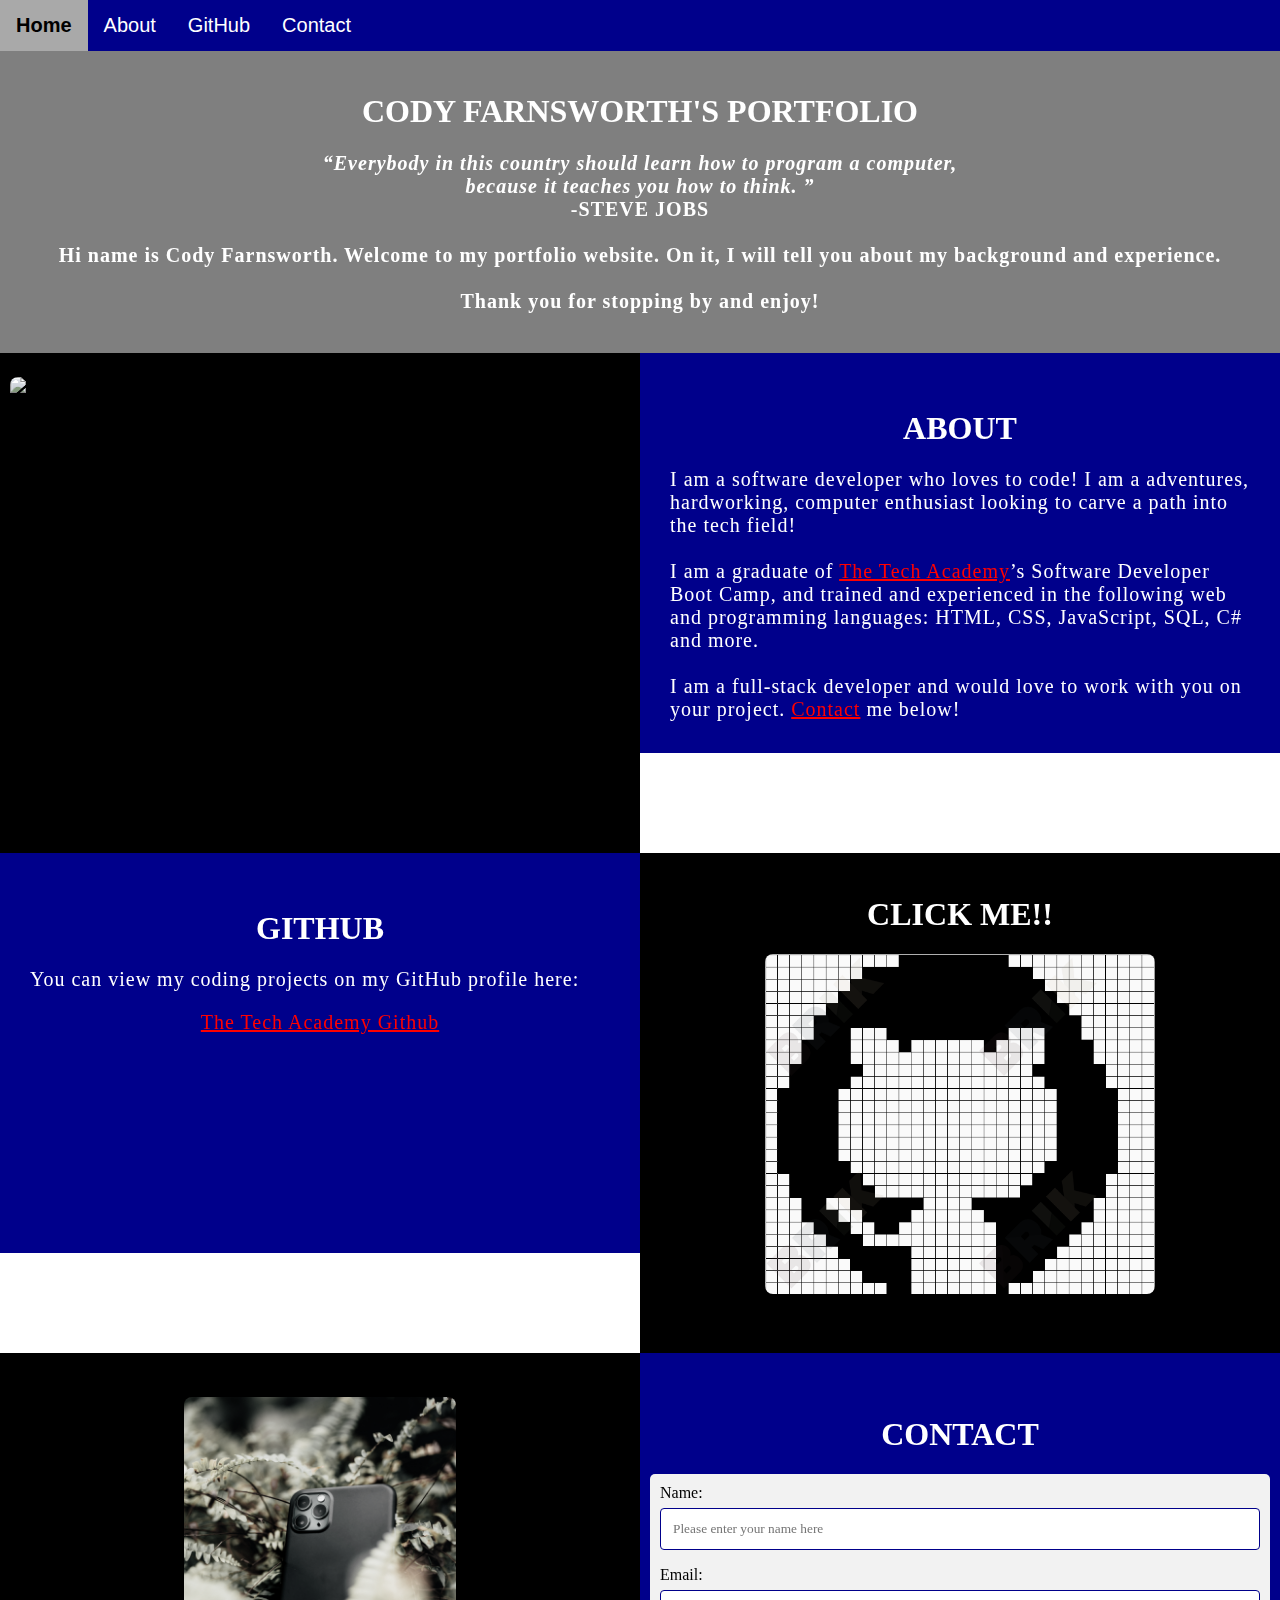
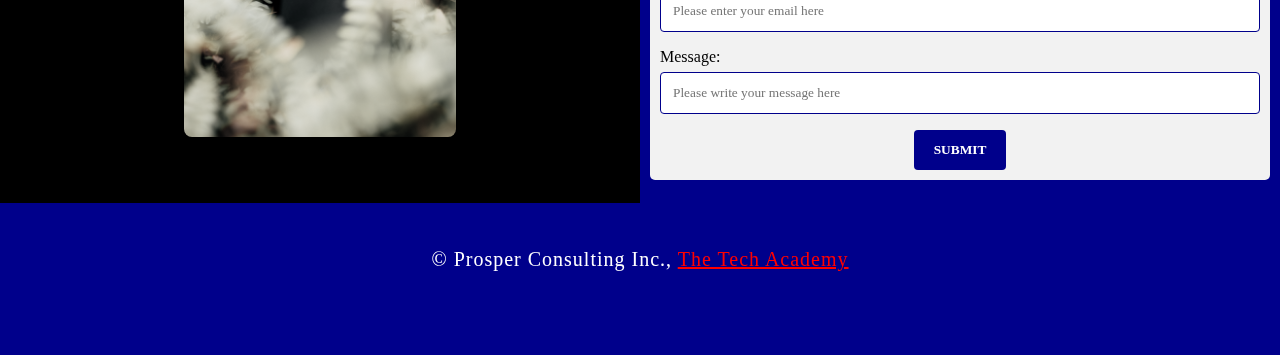
==== Cody-Farnsworth.html @ af13b9d7 "Project name change" ====
<!DOCTYPE html>
<html>
    <!--Head-->
    <head>
        <meta charset="UTF-8">
        <meta name="viewport" content="width=device-width" />
        <title>Cody Farnsworth</title>
        <link rel="stylesheet" type="text/css" href="CSS/Stylesheet.css">
    </head>

    <!--Body-->
    <body class="Background">
        
        <!--Navbar-->
        <div class="Navbar">
            <a class="active" href="#Home">Home</a>
            <a href="#About">About</a>
            <a href="#GitHub">GitHub</a>
            <a href="#Contact">Contact</a>
        </div>

        <!--Breaks inserted to add space between navbar and the first heading-->
        <br>
        <br>

        <!--Background video-->
        <div id="Home">
            <video autoplay muted loop id="Typing_Video">
                <source src="./Pictures/Backgroud.mp4" type="video/mp4">
                <!--Display message if video fails to run-->
                Your browser does not support HTML5 video.
            </video>
        </div>

        <!--Video text-->
        <div class="Video_Text">
            <h1 class="white-text">Cody Farnsworth's Portfolio</h1>
            <strong>
                <p class="center">
                    <q>Everybody in this country should learn how to program a computer,
                        <br>because it teaches you how to think.
                    </q>
                    <br> -STEVE JOBS
                    <br>
                    <br> Hi name is Cody Farnsworth. Welcome to my portfolio website. On it, I will tell you about my background and experience.
                    <br>
                    <br> Thank you for stopping by and enjoy! 
                </p>
            </strong>
        </div>

        <!--About section-->
        <div class="Row" id="About">
            <!--Left column-->
            <div class="Column_2">
                <img src="./Pictures/columone.jpg" alt="Basic Data Code">
            </div>
            <!--Right column-->
            <div class="Column_1">
                <h1>About</h1>
                <p>
                    I am a software developer who loves to code! I am a adventures, hardworking, computer enthusiast looking to carve a path into the tech field!
                    <br>
                    <br>I am a graduate of <a href="https://www.learncodinganywhere.com" target="_blank">The Tech Academy</a>’s Software Developer Boot Camp, and trained and experienced in the following web and programming languages: HTML, CSS, JavaScript, SQL, C# and more. 
                    <br>
                    <br>I am a full-stack developer and would love to work with you on your project. <a href="#Contact">Contact</a> me below!
                </p>
            </div>
        </div>

        <!--GitHub section-->
        <div class="Row" id="GitHub">
            <!--Left column-->
            <div class="Column_1">
                <h1>GitHub</h1>
                <p>
                    You can view my coding projects on my GitHub profile here:
                    <br>
                    <p class="center"><a href="https://github.com/Cody-Farnsworth" target="_blank">The Tech Academy Github</a></p>
                </p>
            </div>
            <!--Right column-->
            <div class="Column_2">
                <h1>CLICK ME!!</h1>
                <a href="https://github.com/Cody-Farnsworth" target="_blank"><img src="./Pictures/github-logo.png" alt="GitHub Logo"></a>
            </div>
        </div>

        <!--Contact section-->
        <div class="Row" id="Contact">
            <!--Contact image, left column-->
            <div class="Column_2 Column_tall">
                <img src="./Pictures/contact.jpg" alt="Contact_Image">
            </div>
            <!--Contact form, right column-->
            <div class="Column_1 Column_tall">
                <h1>Contact</h1>
                <!--This specifies where and how to send the form data; we are leaving it blank-->
                <form action="" method="POST"> <!-- Here we are utilizing a 3rd party service to submit the contact form data, insert your formspree endpoint in the action attribute -->
                    <label>Name:</label>
                        <input type="text" placeholder="Please enter your name here">
                    <label>Email:</label>
                        <input type="text" id="Email" name="Email" placeholder="Please enter your email here">
                    <label>Message:</label>
                        <input type="text" id="Message" name="Message" placeholder="Please write your message here">
                        <input type="submit" value="SUBMIT">
                </form>
            </div>
        </div>

        <!--Footer section-->
        <footer>
            <p>
                <p class="center">&copy Prosper Consulting Inc., <a href="https://www.learncodinganywhere.com/" target="_blank">The Tech Academy</a></p>
                <br>
            </p>
        </footer>
    </body>
</html>
---- CSS/Stylesheet.css ----
/***** GENERAL STYLING *****/
/* Body */
body {
    margin: 0%  /* This ensures our site displays all the way to the edge of the browser screen */
}

p {
    color: white;
}

/* Heading 1 elements */
h1 {
    text-transform: uppercase; /* Capitalizing all h1 headings */
    font-family: "Trebuchet MS", Optima; /* Sets the font family of all h1 headings */
    text-align: center; /* Centering all h1 elements */
    margin-top: 3%; /* Adds a small margin above h1 elements */
    color: white; 
}

/* Heading 1 element hover effect */
h1:hover {
    filter: grayscale(5%); /* Adds a slightly gray filter to the h1 headings when hovered over */
    transform: scale(1.1); /* When the h1 elements are hovered over they increase in size by 1.1 */
    transition: transform 1s; /* This causes the transformation to last 1 second */
}

/* Styling for portfolio title text */
.white-text {
    color: #fff; /* This is used to change the color of the portfolio title text */
}

/* Paragraph elements */
p {
    font-family:fantasy
    text-align: justify; /* Justify text within paragraph elements */
    letter-spacing: 1px; /* This expands the text slightly */
    font-size: 20px;
    padding-left: 20px; /* Adds padding to the left of the paragraph element */
    padding-right: 20px; /* Adds padding to the right of the paragraph element */
}

/* Paragraph element hover effect */
p:hover {
    transition: transform 1s; /* This makes the transform effect last 1 second */
	transform: scale(1.01); /* This makes the paragraphs increase slightly in size when hovered over */
}

/* Center class - this applies to all elements with the class "center" */
.center {
    text-align: center; /* This center aligns the text */
}

/* Center class hover effect - This only affects the quote, github link, and footer */
.center:hover {
    transition: transform 2s; /* This makes the transform effect last 2 seconds */
    transform: scale(1.1); /* This makes the elements with class "center" increase in size by 1.1 when hovered over */
}

/* Anchor elements */
a {
    color: red; /* This ensures all links are blue */
}

/* Quotation elements */
q {
    font-style: italic; /* This makes the quote italicized */
}

/* Image elements */
img {
    filter: grayscale(75%); /* This rids our pictures of 75% of their color */
    border-radius: 8px; /* Gives all images slightly rounded corners */
    max-width: 100%; /* Ensures all images stay within the width of their container */
    height: 340px; /* Sets the height of all images */
    display: block; /* By specifying block display we can ensure our images are able to be centered */
    margin-left: auto; /* In combination with "margin-right: auto" this centers all images */
    margin-right: auto;
}

/* Image element hover effects */
img:hover {
	filter: grayscale(5%);  /* Brings back most of the image's color when hovered over */
    transition: transform 1s; /* Transition lasts 1 second */
	transform: scale(1.1); /* Image is increased slightly when hovered over */
}

/* The @media rule is used in media queries to apply different styles for different media/types of devices */
/* On screens 576px and smaller the images will be 100px tall and centered vertically in the column */
@media screen and (max-width: 576px) {
    img {
        height: 100px;
        margin-top: 150px;
    }
}

/* Styling for footer element */
footer {
    padding: 2%; /* This gives the footer padding that is equal to 2% of the width of the element's area */
    background-color: darkblue;
}
/***** END OF GENERAL STYLING *****/

/***** NAVBAR STYLING *****/
.Navbar {
    overflow: hidden; /* This ensures that any content that overflows beyond the boundary of our nav bar is not displayed */
    background-color: darkblue; /* This colors the navbar black */
    position: fixed; /* This keeps the navbar at the top of the screen as we scroll */
    top: 0; /* This ensures no space is displayed above the navbar */
    width: 100%; /* This makes the navbar span the entire width of the page */
    z-index: 1; /* This ensures other elements don't display over the navbar */
    -webkit-animation: moveNav 5s; /* This applies the moveNav animation below for Safari 4.0 - 8.0 */
    animation: moveNav 3s; /* This applies the moveNav animation for all other browsers */
}

/* moveNav animation effect for moving the nav bar in from the left of the screen */
@keyframes moveNav {
    from {left: -100vw;} /* The navbar is starting off screen to the left */
    to {left: 0vw;} /* This moves the navbar into place on the screen */
}

/* Navbar links */
.Navbar a {
    float: left; /* This specifies that the text floats on the left on the navbar */
    display: block; /* This ensures that other text will be displayed on the same line or row, instead of a new line */
    color: white; /* This is the font color for text on our navbar */
    padding: 14px 16px; /* This adds padding around our text */
    text-decoration: none; /* This gets rid of the underlines under the text on our navbar */
    font-family: Avant Garde, Helvetica; /* This specifies the font family for text on our navbar */
    font-size: 20px; /* This specifies the font size for text on our navbar */
    text-align: center; /* This centers the text within its container */
    position: relative; /* This sets the text relative to its normal positioning, allowing us to use the animation below */
    -webkit-animation: moveNavText 5.75s; /* Animation for Safari 4.0 - 8.0 */
    animation: moveNavText 5.75s; /* Applies the moveNavText animation for 5.75s */ 
}

/* moveNavText animation effect for moving the navbar text from above the view to the navbar */
@keyframes moveNavText {
    from {top: -100vw;} /* This sets the navbar text 100% above the viewport */
    to {top: 0vw;} /* This lowers the navbar text onto the navbar */
}

/* Screens 576px and smaller will display navbar links equally distributed */
@media screen and (max-width: 576px) {
    .Navbar a{
        width: 25%; /* This makes each link take up 1/4 of the navbar */
        font-size: 12px;
    }
}

/* Navbar hover effects */
.Navbar a:hover {
    background-color: #f4f4f4; /* Defines the background color that will display when you hover over the link */
    color: black; /* This defines the font color that will display when navbar a elements are hovered over */
    font-weight: bold; /* This makes the text on the navbar bold when hovered over */
}

/* Navbar home button */
.Navbar a.active { /* This targets the a element on the navbar with the "active" class */
    background-color: darkgray;
}
/***** END OF NAVBAR STYLING *****/

/***** VIDEO STYLING *****/
/* Formatting for background video */
#Typing_Video {
    position: fixed; /* This fixes the video to the page */
    right: 0; /* This ensures there is no space between the edge of the video and the edge of the page */
    bottom: 0; /* This ensures no space between the bottom of the video and the bottom of the page */
    min-width: 100%; /* This ensures the video is displayed across the full width of the page */
    z-index: -1; /* This places the video behind the other elements on the page */
}

/* Screens that are 576px and smaller will not display the background video */
@media screen and (max-width: 576px) {
    #Typing_Video {
        display: none;
    }
}

/* Texts over the video */
.Video_Text {
    background: rgba(0, 0, 0, 0.5); /* This provides a semi-transparent background for the text to sit over */
    color: white; /* Makes the font color white */
    width: 100%; /* Ensures the video-text container fills the width of the video */
    padding: 20px; /* This adds padding around the video-text container so that the background goes slightly beyond the text */
    position: relative; /* This sets the text relative to its normal positioning, allowing us to use the animation below */
    -webkit-animation: moveVideoText 5.75s;
    animation: moveVideoText 5.75s;
}

/* This animation effect causes the overlay video text to move up from the bottom of the page upon page load */
@keyframes moveVideoText {
    from {bottom: -100vw;} /* This sets the position of the video text to above the viewport */
    to {bottom: 0vw;} /* This moves the video text to the normal positioning on the viewport */
}
/***** END OF VIDEO STYLING *****/

/***** TABLE STYLING -  this section covers the styling of the columns and rows within the table *****/
* { /* The asterisk is a universal selector that applies this effect to all elements on the page */
    box-sizing: border-box; /* This creates a box with a border within which we will place most of our text */
} 

.Column_1 {
    float: left;
    width: 50%; /* This ensures the column takes up half of the page width */
    padding: 10px;
    padding-top: 3%; /* This ensures there is space between the top of the column and our headings */
    height: 400px; /* This sets the height of the column to 400px -  this may need to be adjusted depending on the text you enter */
    background-color: darkblue; /* Sets the background color of the columns with class Column_1 */
}

/* Screens 576px and smaller will display a scroll bar if the text overflows the column height */
@media screen and (max-width: 576px) {
    .Column_1 {
        overflow: auto;
    }
}

.Column_2 {
    float: left;
    width: 50%;
    padding: 10px;
    padding-top: 1.9%;
    height: 500px;
    background-color: black;
}

/* This class is applied to the columns in the final row, overriding the height and padding to provide more room for the contact form  while keeping the rest of the formatting from Column_1 or Column_2 */
.Column_tall {
    padding-top: 3.5%;
    height: 450px;
}

/* This inserts something after the content of selected elements (in this case the elements with class "Row") */
.Row:after {
	content: ""; /* By leaving this blank, we are allowing the footer (covered lower down) to be displayed - removing it makes the footer overwrite a column */
	display: table; /* The display property specifies the type of display behavior; the table value tells the browser to treat the element as a table */
	clear: both; /* This clears any other elements from floating on the left or the right of an element */
}
/***** END OF TABLE STYLING *****/

/***** CONTACT FORM STYLING *****/
/* input[type=text] targets all text input sections of the contact form */
input[type=text] {
    width: 100%; /* Each input box covers the full width of the container */
    padding: 12px; /* Adds padding within the text box */
    border: 1px solid darkblue; /* Setting a solid border and its color */
    border-radius: 4px; /* Slightly rounds the corners of the text box border */
    box-sizing: border-box; /* This creates a box with a border around the contact form input boxes */
    margin-top: 6px; /* Adds a margin to the top of the text box */
    margin-bottom: 16px; /* Adds a margin to the bottom of the text box */
    resize: vertical; /* This allows the user to resize the text boxes vertically */
    font-family: Perpetua, Rockwell Extra Bold;
}

/* Hover effects for input boxes */
input[type=text]:hover {
    box-shadow: 0 0 5px #00004d inset; /* This creates a blue shadow in the text box when hovered over by the user */
}

/* Submit button */
input[type=submit] {
    background-color: darkblue; /* Sets the background color of the submit button to black */
    color: white; /* Sets the font color of the Submit button to white */
    font-weight: bold; /* Makes the font of the submit button bold */
    padding: 12px 20px; /* Adds padding to the submit button */
    border: none; /* Removes the border from the submit button */
    border-radius: 4px; /* Gives the submit button the same rounded corners as the text boxes */
    cursor: pointer; /* Changes the cursor to pointer when over the submit button */
    display: block; /* Allows the submit button to be centered */
    margin-left: auto; /* In combination with "margin-right: auto" this will center the submit button */
    margin-right: auto;
    font-family: Perpetua, Rockwell Extra Bold;
}

/* Hover effect for submit button */
input[type=submit]:hover {
    background-color: white; /* Turns the background of the submit button white when the user hovers over it */
    color: black; /* Turns the font black when hovered over */
    transform: scale(1.5); /* Makes the button increase 1.5 times in size */
    transition: transform 1.5s; /* Makes the transform effect last 1.5 seconds */
}

/* Form element */
form {
    border-radius: 5px; /* Rounds the corners of the contact form */
    background-color: #f2f2f2; 
    padding: 10px; /* Adds padding to the contact form */
    font-family: "Trebuchet MS", Optima;
}
/***** END OF CONTACT FORM STYLING *****/
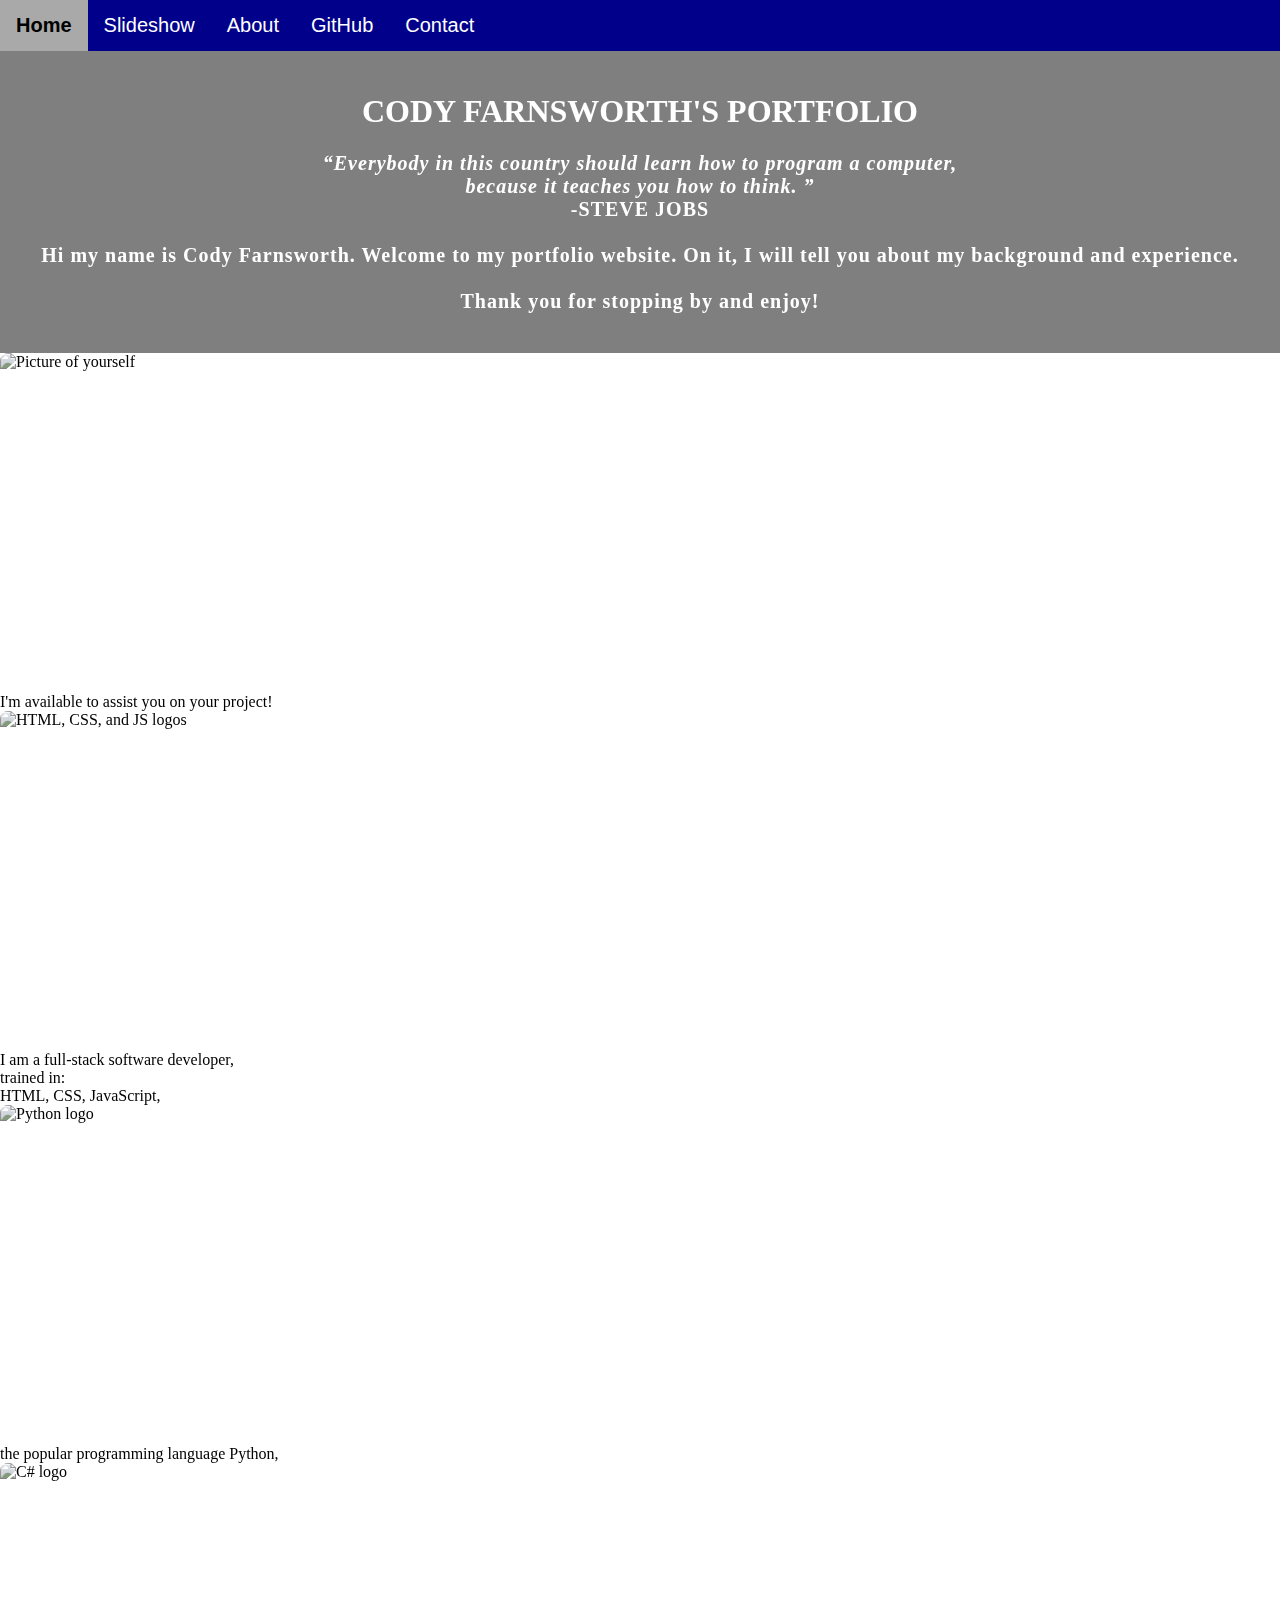
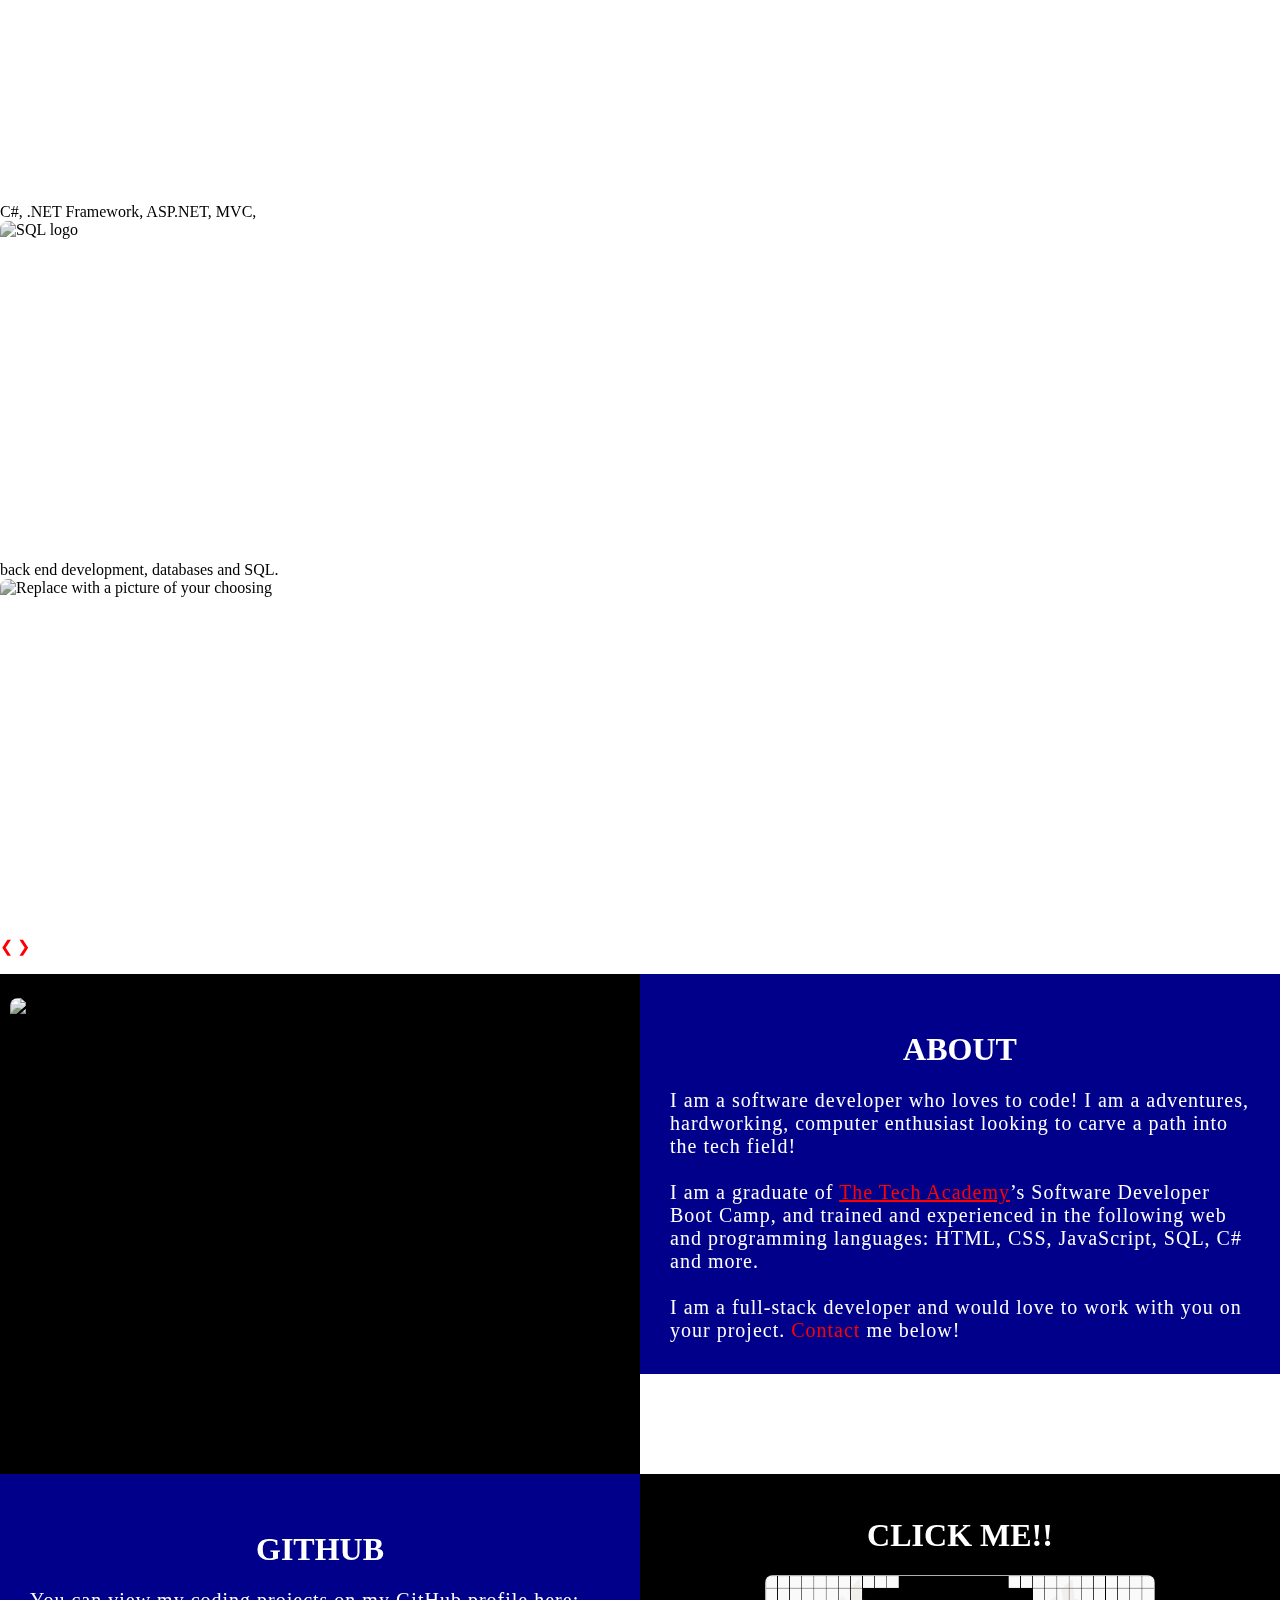
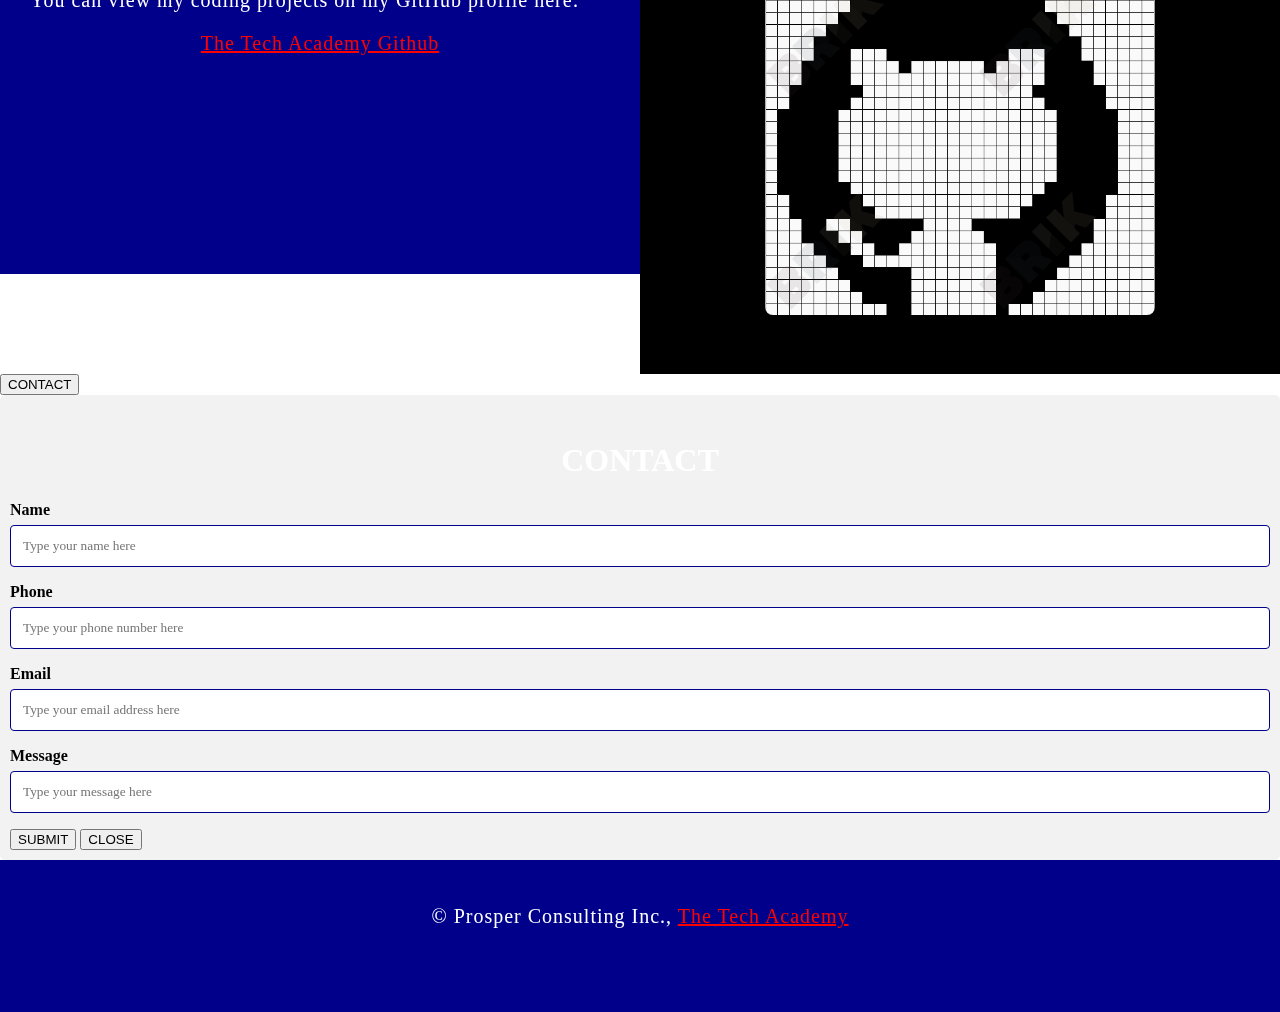
==== commit 4143acf7: "update" ====
--- a/Cody-Farnsworth.html
+++ b/Cody-Farnsworth.html
@@ -5,7 +5,7 @@
         <meta charset="UTF-8">
         <meta name="viewport" content="width=device-width" />
         <title>Cody Farnsworth</title>
-        <link rel="stylesheet" type="text/css" href="CSS/Stylesheet.css">
+        <link rel="stylesheet" type="text/css" href="./CSS/Stylesheet.css">
     </head>
 
     <!--Body-->
@@ -14,9 +14,10 @@
         <!--Navbar-->
         <div class="Navbar">
             <a class="active" href="#Home">Home</a>
+            <a href="#Slideshow">Slideshow</a>
             <a href="#About">About</a>
             <a href="#GitHub">GitHub</a>
-            <a href="#Contact">Contact</a>
+            <a onclick="openForm()" ondblclick="closeForm()" class="contact">Contact</a>
         </div>
 
         <!--Breaks inserted to add space between navbar and the first heading-->
@@ -26,7 +27,7 @@
         <!--Background video-->
         <div id="Home">
             <video autoplay muted loop id="Typing_Video">
-                <source src="./Pictures/Backgroud.mp4" type="video/mp4">
+                <source src="Pictures/Backgroud.mp4" type="video/mp4">
                 <!--Display message if video fails to run-->
                 Your browser does not support HTML5 video.
             </video>
@@ -42,18 +43,70 @@
                     </q>
                     <br> -STEVE JOBS
                     <br>
-                    <br> Hi name is Cody Farnsworth. Welcome to my portfolio website. On it, I will tell you about my background and experience.
+                    <br> Hi my name is Cody Farnsworth. Welcome to my portfolio website. On it, I will tell you about my background and experience.
                     <br>
                     <br> Thank you for stopping by and enjoy! 
                 </p>
             </strong>
         </div>
 
+        <!-- Slideshow section added --> 
+        <div id="Slideshow">
+            <div id="Slideshow_Background"> 
+                <div id="Slideshow_Container">
+                    <!-- Slide 1 of 6 -->
+                    <div class="mySlides fade">
+                        <img class="Slideshow_Images" src="Pictures/Cody Sr Pics 22 BW.jpg" alt="Picture of yourself">
+                        <div class="text">I'm available to assist you on your project!</div>
+                    </div>
+                    <!-- Slide 2 of 6 -->
+                    <div class="mySlides fade">
+                        <img class="Slideshow_Images" src="Pictures/HTML_CSS_and_JavaScript.jpg.jpeg" alt="HTML, CSS, and JS logos"> 
+                        <div class="text">I am a full-stack software developer,<br> trained in:<br>HTML, CSS, JavaScript,</div>
+                    </div>
+                    <!-- Slide 3 of 6 -->
+                    <div class="mySlides fade">
+                        <img class="Slideshow_Images" src="Pictures/Python.png" alt="Python logo">
+                        <div class="text">the popular programming language Python,</div>
+                    </div>
+                    <!-- Slide 4 of 6 -->
+                    <div class="mySlides fade">
+                        <img class="Slideshow_Images" src="Pictures/coding_icon.png" alt="C# logo">
+                        <div class="text">C#, .NET Framework, ASP.NET, MVC, </div>
+                    </div>
+                    <!-- Slide 5 of 6 -->
+                    <div class="mySlides fade">
+                        <img class="Slideshow_Images" src="Pictures/SQL_and_Database.jpg" alt="SQL logo"> 
+                        <div class="text">back end development, databases and SQL.</div>
+                    </div>
+                    <!-- Slide 6 of 6 -->
+                    <div class="mySlides fade">
+                        <img class="Slideshow_Images" src="Pictures/columone.jpg" alt="Replace with a picture of your choosing"> 
+                        <div class="text"><a class="white-text contact" onclick="openForm()">Contact me now!</a></div> 
+                    </div>
+                    <!-- Previous and next buttons -->
+                    <a class="Previous" onclick="plusSlides(-1)">&#10094;</a>
+                    <a class="Next" onclick="plusSlides(1)">&#10095;</a>
+                </div>
+                <br> <!-- Adds a space between the slideshow images and the dots -->
+
+                <!-- Slideshow dots (these are another way for users to navigate through the slideshow) -->
+                <div style="text-align: center">
+                    <span class="dot" onclick="currentSlide(1)"></span>
+                    <span class="dot" onclick="currentSlide(2)"></span>
+                    <span class="dot" onclick="currentSlide(3)"></span> 
+                    <span class="dot" onclick="currentSlide(4)"></span> 
+                    <span class="dot" onclick="currentSlide(5)"></span> 
+                    <span class="dot" onclick="currentSlide(6)"></span> 
+                </div>
+            </div>
+        </div>
+
         <!--About section-->
         <div class="Row" id="About">
             <!--Left column-->
             <div class="Column_2">
-                <img src="./Pictures/columone.jpg" alt="Basic Data Code">
+                <img src="Pictures/columone.jpg" alt="Basic Data Code">
             </div>
             <!--Right column-->
             <div class="Column_1">
@@ -63,7 +116,7 @@
                     <br>
                     <br>I am a graduate of <a href="https://www.learncodinganywhere.com" target="_blank">The Tech Academy</a>’s Software Developer Boot Camp, and trained and experienced in the following web and programming languages: HTML, CSS, JavaScript, SQL, C# and more. 
                     <br>
-                    <br>I am a full-stack developer and would love to work with you on your project. <a href="#Contact">Contact</a> me below!
+                    <br>I am a full-stack developer and would love to work with you on your project. <a onclick="openForm()" class="contact">Contact</a> me below!
                 </p>
             </div>
         </div>
@@ -82,31 +135,30 @@
             <!--Right column-->
             <div class="Column_2">
                 <h1>CLICK ME!!</h1>
-                <a href="https://github.com/Cody-Farnsworth" target="_blank"><img src="./Pictures/github-logo.png" alt="GitHub Logo"></a>
+                <a href="https://github.com/Cody-Farnsworth" target="_blank"><img src="Pictures/github-logo.png" alt="GitHub Logo" class="scale-down"></a>
             </div>
         </div>
 
         <!--Contact section-->
-        <div class="Row" id="Contact">
-            <!--Contact image, left column-->
-            <div class="Column_2 Column_tall">
-                <img src="./Pictures/contact.jpg" alt="Contact_Image">
+        <div id="Contact">
+            <button onclick="openForm()" class="Pop_Up_Button">CONTACT</button>
+            <div class="form-popup" id="myForm">
+                 <form action="https://formspree.io/info@learncodinganywhere.com" method="POST" class="form-container"> <!-- Here we are using a free online service from https://formspree.io/ to send our contact form to an email address of our choosing - note: it will not run unless live on the internet, you have to push it to your online website first -->
+                     <h1>Contact</h1>
+                     <label for="name"><b>Name</b></label>
+                       <input type="text" placeholder="Type your name here" name="name" required>
+                     <label for="phone"><b>Phone</b></label>
+                       <input type="text" placeholder="Type your phone number here" name="phone">
+                     <label for="email"><b>Email</b></label>		
+                       <input type="text" placeholder="Type your email address here" name="email" required>
+                     <label for="message"><b>Message</b></label>
+                       <input type="text" placeholder="Type your message here" name="message">
+          
+                     <button type="submit" class="btn">SUBMIT</button>
+                     <button type="button" class="btn cancel" onclick="closeForm()">CLOSE</button>
+                 </form>
             </div>
-            <!--Contact form, right column-->
-            <div class="Column_1 Column_tall">
-                <h1>Contact</h1>
-                <!--This specifies where and how to send the form data; we are leaving it blank-->
-                <form action="" method="POST"> <!-- Here we are utilizing a 3rd party service to submit the contact form data, insert your formspree endpoint in the action attribute -->
-                    <label>Name:</label>
-                        <input type="text" placeholder="Please enter your name here">
-                    <label>Email:</label>
-                        <input type="text" id="Email" name="Email" placeholder="Please enter your email here">
-                    <label>Message:</label>
-                        <input type="text" id="Message" name="Message" placeholder="Please write your message here">
-                        <input type="submit" value="SUBMIT">
-                </form>
-            </div>
-        </div>
+         </div>
 
         <!--Footer section-->
         <footer>
@@ -115,5 +167,6 @@
                 <br>
             </p>
         </footer>
+        <script src="JS/JS.js"></script>
     </body>
 </html>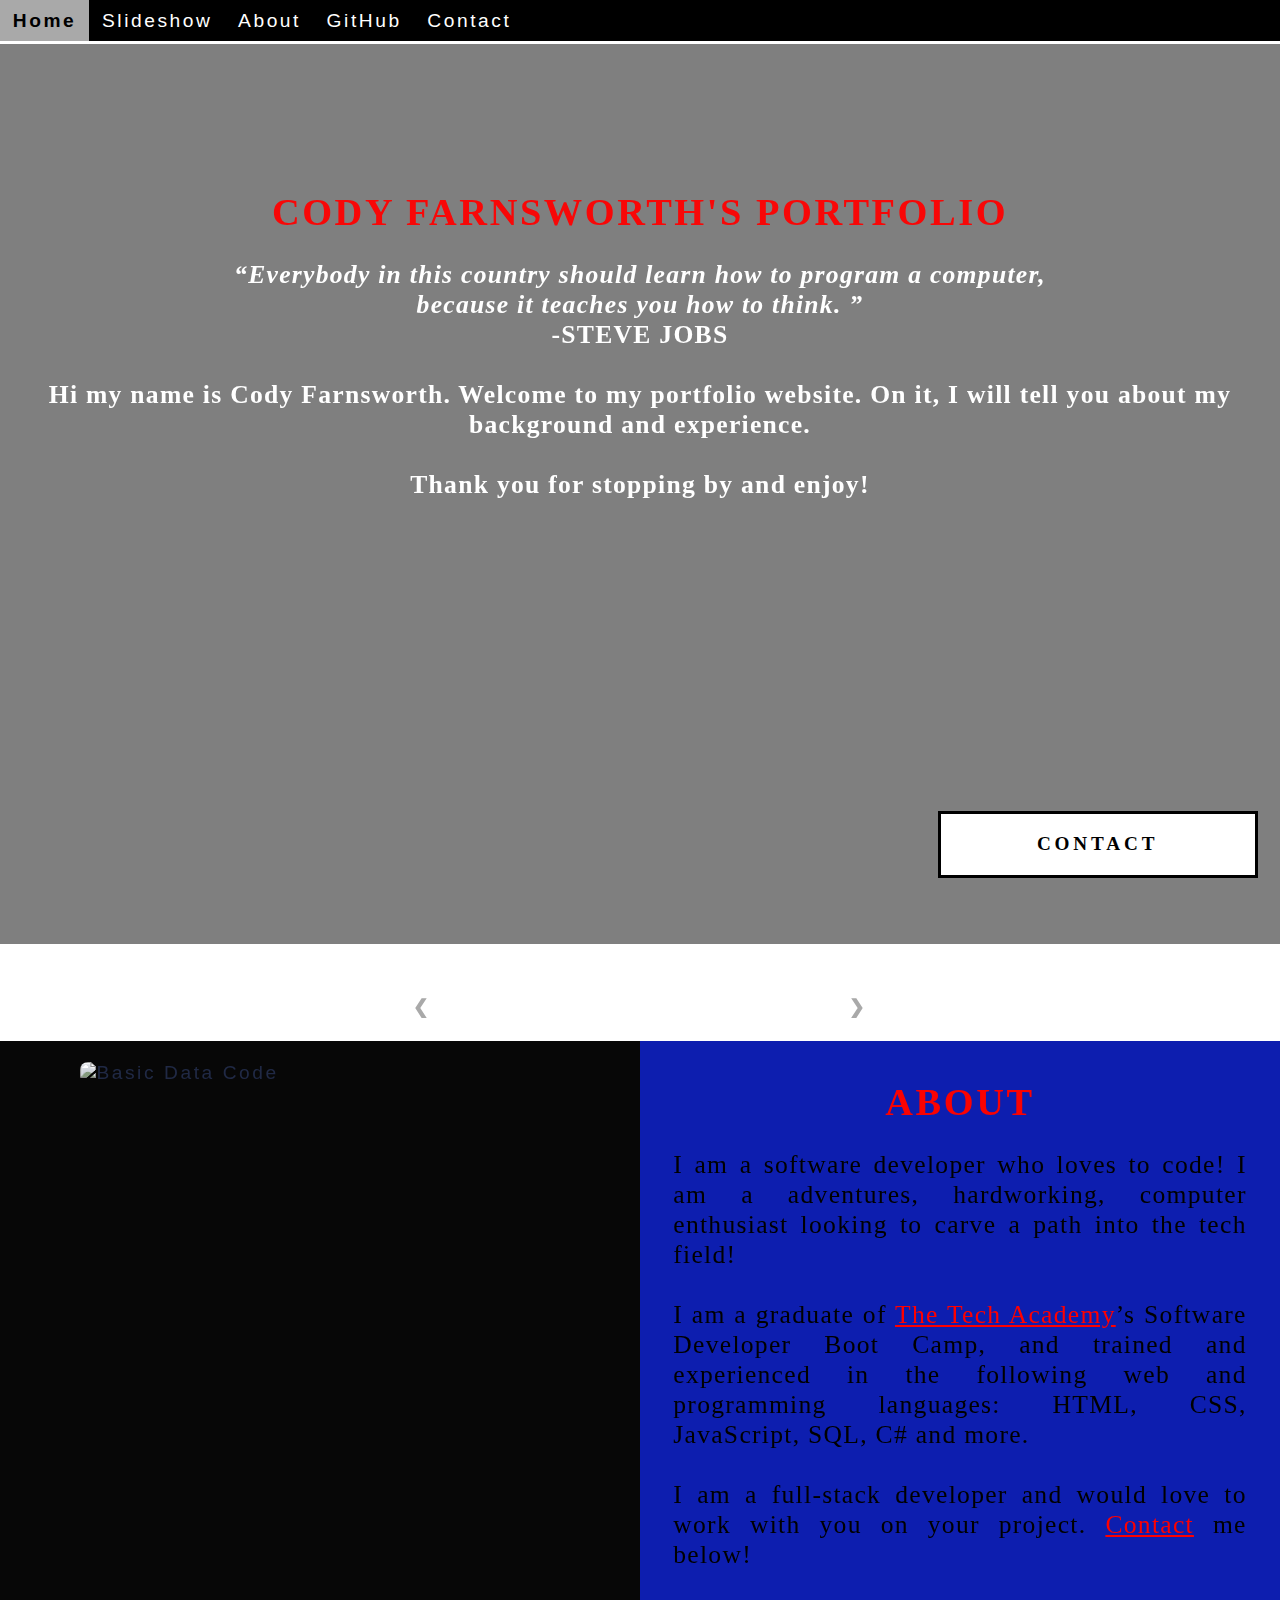
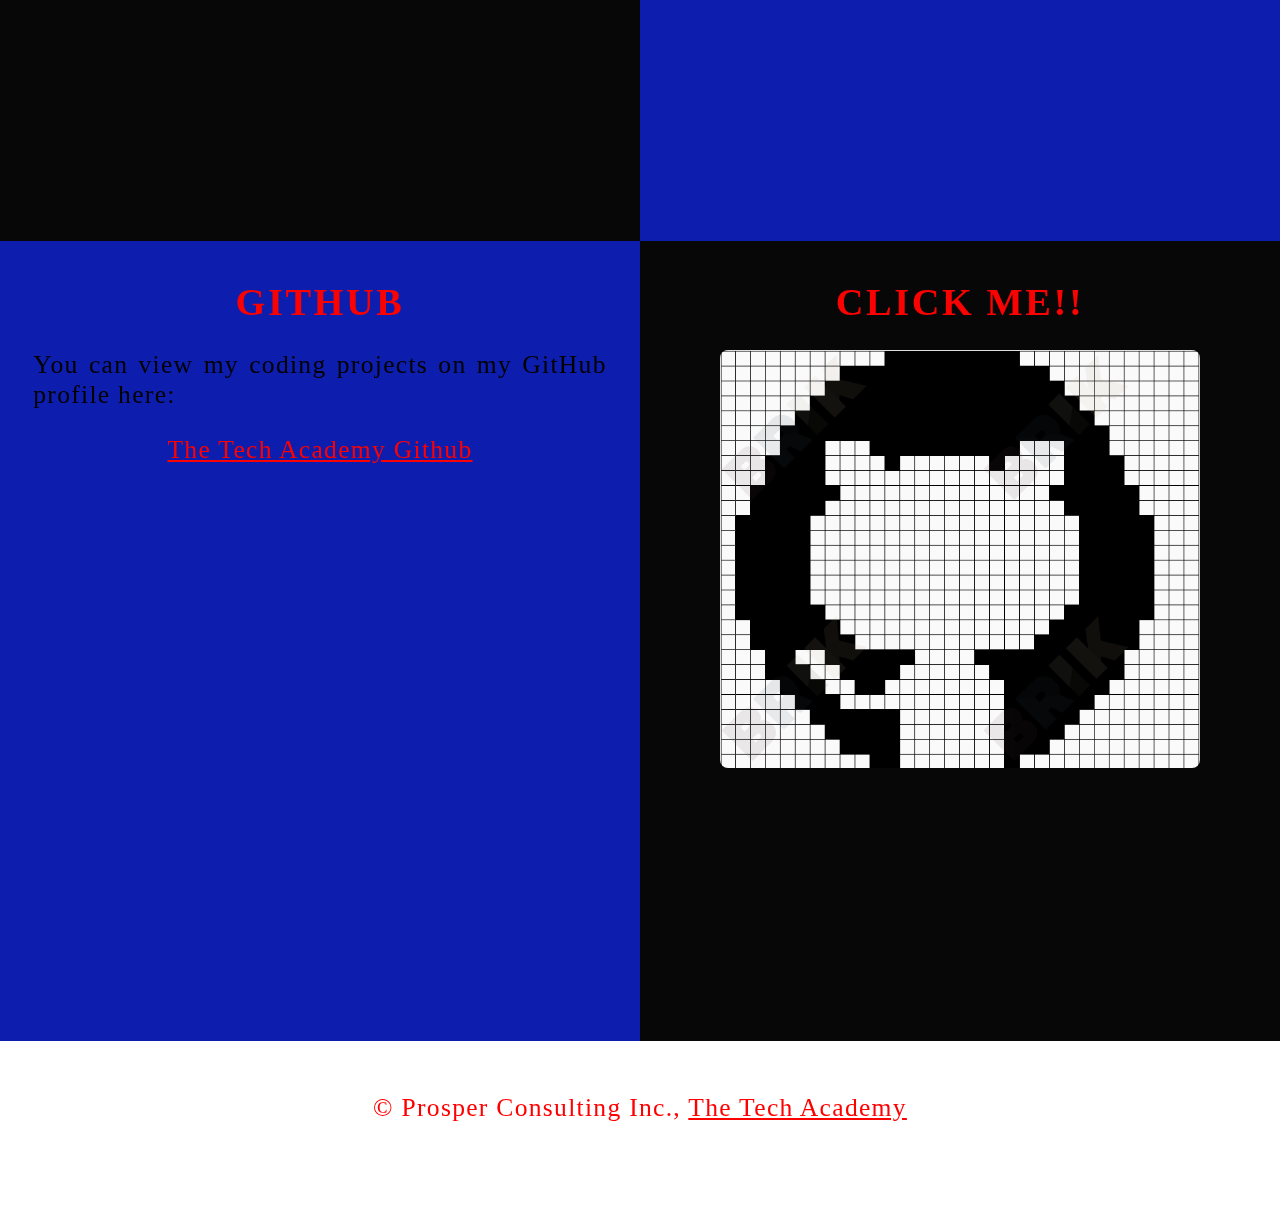
==== commit 557e7bd2: "updates" ====
--- a/Cody-Farnsworth.html
+++ b/Cody-Farnsworth.html
@@ -143,14 +143,14 @@
         <div id="Contact">
             <button onclick="openForm()" class="Pop_Up_Button">CONTACT</button>
             <div class="form-popup" id="myForm">
-                 <form action="https://formspree.io/info@learncodinganywhere.com" method="POST" class="form-container"> <!-- Here we are using a free online service from https://formspree.io/ to send our contact form to an email address of our choosing - note: it will not run unless live on the internet, you have to push it to your online website first -->
+                 <form action="https://formspree.io/f/xknkvlkg" method="POST" class="form-container"> <!-- Here we are using a free online service from https://formspree.io/ to send our contact form to an email address of our choosing - note: it will not run unless live on the internet, you have to push it to your online website first -->
                      <h1>Contact</h1>
                      <label for="name"><b>Name</b></label>
                        <input type="text" placeholder="Type your name here" name="name" required>
                      <label for="phone"><b>Phone</b></label>
                        <input type="text" placeholder="Type your phone number here" name="phone">
                      <label for="email"><b>Email</b></label>		
-                       <input type="text" placeholder="Type your email address here" name="email" required>
+                       <input type="email" placeholder="Type your email address here" name="email" required>
                      <label for="message"><b>Message</b></label>
                        <input type="text" placeholder="Type your message here" name="message">
           
--- a/CSS/Stylesheet.css
+++ b/CSS/Stylesheet.css
@@ -1,20 +1,34 @@
 /***** GENERAL STYLING *****/
+
+/*Affects entire document */
+html {
+    scroll-behavior: smooth; /*This ensures that the page scrolling is smooth when the buttons on the nav bar is clicked */
+}
+
 /* Body */
 body {
-    margin: 0%  /* This ensures our site displays all the way to the edge of the browser screen */
-}
-
-p {
-    color: white;
+    margin: 0%; /* This ensures our site displays all the way to the edge of the browser screen */
+    opacity: 1; /* This and transition affect the page loading fade in effect */
+    transition: 3s opacity; /* This causes a 3 second fade in */
+    letter-spacing: .2vw; /* vw is a relative measurement, 1vw is equal to 1% of the viewport width */
+    font-family: Avant Garde, Helvetica;
+    font-size: 1.5vw; 
+    overflow-x: hidden; /* This prevents the horizontal scroll bar from appearing when the quote is hovered over */
+    user-select: none; /* This prevents the text on the webpage from being highlighted by the user */
+}
+
+/* This section contributes to the fade effect for the page that occurs when the page is loaded */
+body.fade-out {
+    opacity: .1; /* This sets the level of opacity at the start of page load */
 }
 
 /* Heading 1 elements */
 h1 {
-    text-transform: uppercase; /* Capitalizing all h1 headings */
+    text-transform: uppercase; /*capitalizing all h1 headings */
     font-family: "Trebuchet MS", Optima; /* Sets the font family of all h1 headings */
     text-align: center; /* Centering all h1 elements */
     margin-top: 3%; /* Adds a small margin above h1 elements */
-    color: white; 
+    color: #fa0202; 
 }
 
 /* Heading 1 element hover effect */
@@ -24,19 +38,20 @@
     transition: transform 1s; /* This causes the transformation to last 1 second */
 }
 
-/* Styling for portfolio title text */
+/* Styling for Portfolio Title Text */
 .white-text {
-    color: #fff; /* This is used to change the color of the portfolio title text */
+    color: rgb(248, 7, 7);/* This is used to change the color of the Portfolio Title text */
+    padding-top: 10vh; /* Adds padding (equal to 10% of the viewport height) to the top of the Portfolio Title text */
 }
 
 /* Paragraph elements */
 p {
-    font-family:fantasy
-    text-align: justify; /* Justify text within paragraph elements */
-    letter-spacing: 1px; /* This expands the text slightly */
-    font-size: 20px;
-    padding-left: 20px; /* Adds padding to the left of the paragraph element */
-    padding-right: 20px; /* Adds padding to the right of the paragraph element */
+    font-family: Perpetua, Rockwell Extra Bold;
+    text-align: justify; /* This justifies the text within paragraph elements */
+    letter-spacing: .1vw; /* This expands the text slightly */
+    font-size: 2.5vw; /* Relative font sizing equal to 2.5% of the viewport width */
+    padding-left: 1vw; /* Relative padding equal to 1% of the viewport width */
+    padding-right: 1vw; /* Relative padding equal to 1% of the viewport width */
 }
 
 /* Paragraph element hover effect */
@@ -45,12 +60,12 @@
 	transform: scale(1.01); /* This makes the paragraphs increase slightly in size when hovered over */
 }
 
-/* Center class - this applies to all elements with the class "center" */
+/* Center class - this applies to all centered text */
 .center {
     text-align: center; /* This center aligns the text */
 }
 
-/* Center class hover effect - This only affects the quote, github link, and footer */
+/* Center align elements hover effect - This only affects the quote, github link, and footer */
 .center:hover {
     transition: transform 2s; /* This makes the transform effect last 2 seconds */
     transform: scale(1.1); /* This makes the elements with class "center" increase in size by 1.1 when hovered over */
@@ -58,114 +73,99 @@
 
 /* Anchor elements */
 a {
-    color: red; /* This ensures all links are blue */
+    color: rgb(255, 0, 0); /* This ensures all links are blue */
+    cursor: pointer; /* This ensures all links change the mouse to a pointer when hovered over or clicked */
+    text-decoration: underline; /* This ensures all links are underlined */
 }
 
 /* Quotation elements */
 q {
-    font-style: italic; /* This makes the quote italicized */
+    font-style: italic; /* Makes the quote italicized */
 }
 
 /* Image elements */
 img {
     filter: grayscale(75%); /* This rids our pictures of 75% of their color */
     border-radius: 8px; /* Gives all images slightly rounded corners */
-    max-width: 100%; /* Ensures all images stay within the width of their container */
-    height: 340px; /* Sets the height of all images */
+    max-width: 80%; /* Ensures all images stay within the width of their container */
+    max-height: 80%; /* Ensures all images stay within the height of their container */
     display: block; /* By specifying block display we can ensure our images are able to be centered */
-    margin-left: auto; /* In combination with "margin-right: auto" this centers all images */
-    margin-right: auto;
+    margin: auto auto auto auto; /* This centers all images */
 }
 
 /* Image element hover effects */
 img:hover {
 	filter: grayscale(5%);  /* Brings back most of the image's color when hovered over */
-    transition: transform 1s; /* Transition lasts 1 second */
-	transform: scale(1.1); /* Image is increased slightly when hovered over */
-}
-
-/* The @media rule is used in media queries to apply different styles for different media/types of devices */
-/* On screens 576px and smaller the images will be 100px tall and centered vertically in the column */
-@media screen and (max-width: 576px) {
-    img {
-        height: 100px;
-        margin-top: 150px;
-    }
-}
-
-/* Styling for footer element */
+}
+
+/*Styling for footer element */
 footer {
     padding: 2%; /* This gives the footer padding that is equal to 2% of the width of the element's area */
-    background-color: darkblue;
-}
-/***** END OF GENERAL STYLING *****/
-
-/***** NAVBAR STYLING *****/
+    text-decoration-color: red;
+    color: red;
+}
+/***** End of General Styling *****/
+
+/***** Navbar Styling *****/
 .Navbar {
     overflow: hidden; /* This ensures that any content that overflows beyond the boundary of our nav bar is not displayed */
-    background-color: darkblue; /* This colors the navbar black */
+    background-color: black; /* This colors the navbar black */
     position: fixed; /* This keeps the navbar at the top of the screen as we scroll */
     top: 0; /* This ensures no space is displayed above the navbar */
     width: 100%; /* This makes the navbar span the entire width of the page */
     z-index: 1; /* This ensures other elements don't display over the navbar */
-    -webkit-animation: moveNav 5s; /* This applies the moveNav animation below for Safari 4.0 - 8.0 */
-    animation: moveNav 3s; /* This applies the moveNav animation for all other browsers */
-}
-
-/* moveNav animation effect for moving the nav bar in from the left of the screen */
+    -webkit-animation: moveNav 5s; /* Safari 4.0 - 8.0 */
+    animation: moveNav 5s; /* This makes the moveNav animation last 5 seconds */
+}
+
+/* The animation effect for moving the nav bar in from above the left of the screen on page load */
 @keyframes moveNav {
     from {left: -100vw;} /* The navbar is starting off screen to the left */
-    to {left: 0vw;} /* This moves the navbar into place on the screen */
-}
-
-/* Navbar links */
+    to { left: 0vw;} /* This moves the navbar into place on the screen */
+}
+
+/*Navbar Links */
 .Navbar a {
     float: left; /* This specifies that the text floats on the left on the navbar */
     display: block; /* This ensures that other text will be displayed on the same line or row, instead of a new line */
     color: white; /* This is the font color for text on our navbar */
-    padding: 14px 16px; /* This adds padding around our text */
+    padding: .75vw 1vw; /* This adds padding around our text */
     text-decoration: none; /* This gets rid of the underlines under the text on our navbar */
     font-family: Avant Garde, Helvetica; /* This specifies the font family for text on our navbar */
-    font-size: 20px; /* This specifies the font size for text on our navbar */
+    font-size: 1.5vw; /* This specifies the font size for text on our navbar */
     text-align: center; /* This centers the text within its container */
     position: relative; /* This sets the text relative to its normal positioning, allowing us to use the animation below */
     -webkit-animation: moveNavText 5.75s; /* Animation for Safari 4.0 - 8.0 */
     animation: moveNavText 5.75s; /* Applies the moveNavText animation for 5.75s */ 
 }
 
-/* moveNavText animation effect for moving the navbar text from above the view to the navbar */
+/* The animation effect for moving the nav bar links in from above the top of the screen on page load */
 @keyframes moveNavText {
     from {top: -100vw;} /* This sets the navbar text 100% above the viewport */
     to {top: 0vw;} /* This lowers the navbar text onto the navbar */
 }
 
-/* Screens 576px and smaller will display navbar links equally distributed */
-@media screen and (max-width: 576px) {
-    .Navbar a{
-        width: 25%; /* This makes each link take up 1/4 of the navbar */
-        font-size: 12px;
-    }
-}
-
-/* Navbar hover effects */
+/*Navbar hover effects */
 .Navbar a:hover {
     background-color: #f4f4f4; /* Defines the background color that will display when you hover over the link */
     color: black; /* This defines the font color that will display when navbar a elements are hovered over */
     font-weight: bold; /* This makes the text on the navbar bold when hovered over */
+    cursor: pointer;
+    transition: 0.5s ease-in; /* Creates a smooth transition for the hover trigger */
 }
 
 /* Navbar home button */
 .Navbar a.active { /* This targets the a element on the navbar with the "active" class */
     background-color: darkgray;
 }
-/***** END OF NAVBAR STYLING *****/
-
-/***** VIDEO STYLING *****/
+/***** End of Navbar Styling *****/
+
+/***** Video Styling *****/
 /* Formatting for background video */
 #Typing_Video {
     position: fixed; /* This fixes the video to the page */
     right: 0; /* This ensures there is no space between the edge of the video and the edge of the page */
-    bottom: 0; /* This ensures no space between the bottom of the video and the bottom of the page */
+    bottom: 0; /* This ensures no space between the edge of the video and the bottom of the page */
     min-width: 100%; /* This ensures the video is displayed across the full width of the page */
     z-index: -1; /* This places the video behind the other elements on the page */
 }
@@ -179,56 +179,155 @@
 
 /* Texts over the video */
 .Video_Text {
-    background: rgba(0, 0, 0, 0.5); /* This provides a semi-transparent background for the text to sit over */
+    background: rgba(0, 0, 0, 0.5); /* This provides a semi-transparents background for the text to sit over */
     color: white; /* Makes the font color white */
     width: 100%; /* Ensures the video-text container fills the width of the video */
-    padding: 20px; /* This adds padding around the video-text container so that the background goes slightly beyond the text */
+    height: 100vh; /* This ensures the video-text container fills the height of the viewport so that the slideshow is not partially displayed */
+    padding-top: 2vh; /* This adds padding around the video-text container so that the background goes slightly beyond the text */
     position: relative; /* This sets the text relative to its normal positioning, allowing us to use the animation below */
-    -webkit-animation: moveVideoText 5.75s;
-    animation: moveVideoText 5.75s;
+    -webkit-animation: moveVideoText 5.75s; /* Animation for Safari 4.0 - 8.0 */
+    animation: moveVideoText 5.75s; /* moveVideoText animation set to 5.75s to match the movenavText animation */
 }
 
 /* This animation effect causes the overlay video text to move up from the bottom of the page upon page load */
 @keyframes moveVideoText {
-    from {bottom: -100vw;} /* This sets the position of the video text to above the viewport */
-    to {bottom: 0vw;} /* This moves the video text to the normal positioning on the viewport */
-}
-/***** END OF VIDEO STYLING *****/
-
-/***** TABLE STYLING -  this section covers the styling of the columns and rows within the table *****/
-* { /* The asterisk is a universal selector that applies this effect to all elements on the page */
+    from {top: -100vw;} /* This sets the position of the video text to above the viewport */
+    to {top: 0vw;} /* This moves the video text to the normal positioning on the viewport */
+}
+/***** End of Video Styling *****/
+
+/***** Slideshow Styling *****/
+#Slideshow_Background {
+    background: rgba(255, 255, 255, 0.35); /* This creates a slightly transparent white background that's palced over the video in the background */    
+}
+
+.mySlides{
+    display: none; /* This prevents the images from being displayed, we will use JS to display these */
+}
+
+/* Slideshow section / container */
+#Slideshow_Container {
+    width: 39.5vw; /* Relative sizing of the container for the slidewshow set to 39.5% of the viewport width */
+    height: auto; /* The height of the container is automatically adjusted based on the content it is displaying */
+    padding-top: 4%; /* Adds a small padding to the top of the slideshow container */
+    position: relative; /* This sets the container relative to its normal positioning */
+    margin:auto; /* This will horizontally center the container on the page */
+}
+
+/* Remove the underline from the previous and next buttons on the slideshow */
+#Slideshow_Container a {
+    text-decoration: none;
+}
+
+/* Images contained within the slideshow */
+.Slideshow_Images {
+    vertical-align: middle; /* This centers the images vertically within the slideshow container */
+    height: auto; /* The height of the images is automatically adjusted based on the content, ie if your images are different sizes, they will display as different sizes */
+    box-shadow: 0px 5px 10px 12px rgba(0, 0, 0, .75); /* Adds a shadow around the slideshow images */
+    width: 100%; /* The width of the images is automatically adjusted based on the content */
+}
+
+/* Next and previous buttons */
+.Previous, .Next {
+    cursor: pointer; /* Changes the mouse to a pointer when the buttons are selected */
+    position: absolute; /* This makes the next and previous buttons positioned relative to the slideshow container */
+    top: 50%; /* This moves the buttons up in the slideshow container */
+    width: auto; /* The width of the buttons is automatically adjusted based on the content */
+    padding: 2vw; /* Adds padding equal to 2% of the viewport width */
+    color: darkgray; 
+    font-weight: bold;
+    font-size: 1.5vw;
+    border-radius: 0 3px 3px 0; /* Adds a slightly rounded border on the top and bottom right corners */
+    user-select: none; /* This property makes it so that the user cannot highlight the text */
+    transition: 0.6s ease; /* This specifies the details of the hover transition for these elements */
+}
+
+/* Positioning the next button on the right hand side */
+.Next {
+    right: 0; /* This moves the next button to the right side of the slideshow container */
+    border-radius: 3px 0 0 3px; /* This changes the border radius on the next button to the top and bottom left of the button */
+}
+
+/* Hover effect on slide show buttons */
+.Previous:hover, .Next:hover {
+    background-color: rgba(0, 0, 0, 0.8); /* Makes the background of the arrows a transparent gray color */
+    color: white; /* Makes the arrows white when hovered over */
+}
+
+/* Slideshow text */
+.text {
+    color: white; 
+    padding: 1vw;
+    position: absolute; /* This ensures the text is positioned within the image */
+    bottom: 0; /* This property sets the text at the bottom of the image */
+    width: 100%; /* The element covers the full width of the image */
+    text-align: center; /* The text is center aligned within the image */
+    font-family: Perpetua, Rockwell Extra Bold;
+    letter-spacing: .1vw; /* This gives slight spacing between the letters */
+    font-size: 1.5vw; /* Font size is relative to the size of the viewport width */
+    background-color: rgba(0, 0, 0, 0.75); /* Gives a slightly transparent black background */
+    font-weight: bold;
+    border-radius: 0px 0px 7px 7px; /* Gives the text background rounded corners on the bottom left and right corners */
+}
+
+/* Styling of the dots under the slideshow */
+.dot {
+    cursor: pointer; /* The cursor changes to pointer when hovered over the dots */
+    height: 1vw; /* The dots are sized relative to the viewport width */
+    width: 1vw;
+    margin: .25vw; /* adds additional spacing between the dots */ 
+    background-color: white; /* Makes the dots white */
+    border-radius: 50%; /* Makes the dots circles by rounding each corner */
+    display: inline-block; /* Allows the dots to sit next to eachother rather than on a new line */
+    transition: background-color 0.6s ease; /* When clicked on the dots transition to a different color when clicked or hovered over (the affect is defined below) */
+    z-index: 1; /* This ensures the dots will be displayed above any other elements */
+}
+
+/* Hover effect for slideshow dots */
+.active, .dot:hover {
+    background-color: black; /* Sets the color of the dots when active or hovered over */
+}
+
+/* Fading animation for slideshow */
+.fade {
+    animation-name: fade; /* Fade animation is defined below */
+    animation-duration: 1.5s; /* The animation lasts 1.5 seconds */
+    -webkit-animation-name: fade; /* Same as above for Safari 4.0-8.0 */
+    -webkit-animation-duration: 1.5s;
+}
+
+@-webkit-keyframes fade {
+    from {opacity: .4;} /* Image starts transparent */
+    to {opacity: 1;} /* Image ends opaque */
+}
+
+@keyframes fade {
+    from {opacity: .4;} /* Image starts transparent */
+    to {opacity: 1;} /* Image ends opaque */
+}
+/***** End Slideshow Styling *****/
+
+/***** Table Styling -  this section covers the styling of the columns and rows within the table *****/
+* { /*The asterisk is a universal selector that applies this effect to all elements on the page */
     box-sizing: border-box; /* This creates a box with a border within which we will place most of our text */
 } 
 
 .Column_1 {
     float: left;
     width: 50%; /* This ensures the column takes up half of the page width */
-    padding: 10px;
-    padding-top: 3%; /* This ensures there is space between the top of the column and our headings */
-    height: 400px; /* This sets the height of the column to 400px -  this may need to be adjusted depending on the text you enter */
-    background-color: darkblue; /* Sets the background color of the columns with class Column_1 */
-}
-
-/* Screens 576px and smaller will display a scroll bar if the text overflows the column height */
-@media screen and (max-width: 576px) {
-    .Column_1 {
-        overflow: auto;
-    }
+    padding: 1.6%;
+    height: 800px; /* This sets the height of the column to 400px -  this may need to be adjusted depending on the text you enter */
+    background-color: #0d1eaf; /* Sets the background color of the left columns */
 }
 
 .Column_2 {
     float: left;
     width: 50%;
-    padding: 10px;
-    padding-top: 1.9%;
-    height: 500px;
-    background-color: black;
-}
-
-/* This class is applied to the columns in the final row, overriding the height and padding to provide more room for the contact form  while keeping the rest of the formatting from Column_1 or Column_2 */
-.Column_tall {
-    padding-top: 3.5%;
-    height: 450px;
+    padding: 1.6%;
+    height: 800px;
+    background-color: #070707;
+    color: rgb(4, 41, 153);
+    object-fit: contain;
 }
 
 /* This inserts something after the content of selected elements (in this case the elements with class "Row") */
@@ -237,55 +336,197 @@
 	display: table; /* The display property specifies the type of display behavior; the table value tells the browser to treat the element as a table */
 	clear: both; /* This clears any other elements from floating on the left or the right of an element */
 }
-/***** END OF TABLE STYLING *****/
-
-/***** CONTACT FORM STYLING *****/
-/* input[type=text] targets all text input sections of the contact form */
-input[type=text] {
-    width: 100%; /* Each input box covers the full width of the container */
-    padding: 12px; /* Adds padding within the text box */
-    border: 1px solid darkblue; /* Setting a solid border and its color */
-    border-radius: 4px; /* Slightly rounds the corners of the text box border */
-    box-sizing: border-box; /* This creates a box with a border around the contact form input boxes */
-    margin-top: 6px; /* Adds a margin to the top of the text box */
-    margin-bottom: 16px; /* Adds a margin to the bottom of the text box */
-    resize: vertical; /* This allows the user to resize the text boxes vertically */
-    font-family: Perpetua, Rockwell Extra Bold;
-}
-
-/* Hover effects for input boxes */
-input[type=text]:hover {
-    box-shadow: 0 0 5px #00004d inset; /* This creates a blue shadow in the text box when hovered over by the user */
+/***** End of Table Styling *****/
+
+/***** Contact Form Styling *****/
+/* Button used to open the contact form - fixed at the bottom of the page */
+.Pop_Up_Button {
+    position: fixed; /* The element is positioned relative to the viewport and stays in the same location no matter what */
+    bottom: 1.75vw; /* Positions the button slightly up from the bottom of the viewport */
+    right: 1.75vw; /* Positions the viewport slightly right from the side of the viewport */
+    width: 25vw; /* Sets the width relative to the viewport width */
+    background-color: white; /* Sets the background color of the button to white */
+    color: black; /* Sets the color of the button text to black */
+    border: solid black; /* This makes a solid black border around the button */
+    cursor: pointer; /* This changes the cursor when hovered over the button to a pointer */
+    -webkit-animation: movePopup 5s; /* Animation for 5 seconds for Safari 4.0-8.0 */
+    animation: movePopup 5s; /* Animation set for 5 seconds */
+}
+
+/* movePopup animation moves the button from off the right side of the screen to its fixed location on the viewport */
+@keyframes movePopup {
+    from {right: -40vw;} 
+    to {right: 1.75vw;}
+}
+
+@-webkit-keyframes movePopup {
+    from {right: -40vw;} 
+    to {right: 1.75vw;}
+}
+
+/* Styling for the contact form */
+.form-popup {
+    z-index: 8; /* This z-index ensures the contact form shows above all other elements on the page */
+    display: none; /* Set the display to none, we will use JavaScript to show the contact form */
+    position: fixed; /* The form stays in the same location no matter what */
+    bottom: .5vw; /* Slightly up from the bottom of the viewport */
+    right: .5vw; /* Slightly in from the right side of the viewport */
+}
+
+/* Form styling */
+.form-container {
+    max-width: 49vw; /* Relative sizing of the form container - 49% of the viewport width */
+    padding: 1vw; /* Adds padding between the form-popup and the form-container */
+    background-color: white; 
+}
+
+/* Input fields */
+.form-container input[type=text] {
+    width: 100%; /* The input boxes completely fill the width of the form-container */
+    padding: .93vw; /* Adds padding to the input boxes */
+    margin: .6vw 0 .6vw 0; /* Adds space between the input boxes and the labels */
+    border: none; /* Removes the border from the input boxes */
+    background: Gainsboro; /* Sets the background color of the input boxes */
+    font-size: 1vw; /* Relative font sizing based on the width of the viewport */
+}
+
+/* General styling for all buttons */
+button {
+    font-family: "Trebuchet MS", Optima;
+    letter-spacing: .3vw; /* Adds slight spacing between the letters */
+    font-size: 1.5vw; /* Relative sizing of text */
+    font-weight: bold; 
+    padding: 1.5vw; /* Adds padding to the text in the button */
+    cursor: pointer; /* Changes the cursor to pointer over button elements */
+    width: 100%; /* Sets the width of the buttons to 100% of their containers */
+    height: auto; /* Allows the height to be resized depending on the content showing */
+}
+
+/* Hover effect for contact and submit buttons */
+button:hover, .form-container .btn:hover {
+    color: white; /* This makes the text in the buttons white when hovered over */
+    background-color: black; /* The background of the button changes to black when hovered over */
+    transition-duration: 1s; /* This makes the transition last 1 second */
+    -webkit-transition-duration: 1s; /* For Safari 4.0-8.0 */
+    border-color: silver; /* The border turns silver when the button is hovered over */
 }
 
 /* Submit button */
-input[type=submit] {
-    background-color: darkblue; /* Sets the background color of the submit button to black */
-    color: white; /* Sets the font color of the Submit button to white */
-    font-weight: bold; /* Makes the font of the submit button bold */
-    padding: 12px 20px; /* Adds padding to the submit button */
-    border: none; /* Removes the border from the submit button */
-    border-radius: 4px; /* Gives the submit button the same rounded corners as the text boxes */
-    cursor: pointer; /* Changes the cursor to pointer when over the submit button */
-    display: block; /* Allows the submit button to be centered */
-    margin-left: auto; /* In combination with "margin-right: auto" this will center the submit button */
-    margin-right: auto;
-    font-family: Perpetua, Rockwell Extra Bold;
-}
-
-/* Hover effect for submit button */
-input[type=submit]:hover {
-    background-color: white; /* Turns the background of the submit button white when the user hovers over it */
-    color: black; /* Turns the font black when hovered over */
-    transform: scale(1.5); /* Makes the button increase 1.5 times in size */
-    transition: transform 1.5s; /* Makes the transform effect last 1.5 seconds */
-}
-
-/* Form element */
-form {
-    border-radius: 5px; /* Rounds the corners of the contact form */
-    background-color: #f2f2f2; 
-    padding: 10px; /* Adds padding to the contact form */
-    font-family: "Trebuchet MS", Optima;
-}
-/***** END OF CONTACT FORM STYLING *****/+.form-container .btn {
+    background-color: white; 
+    color: black;
+    border-color: black;
+    margin-bottom: 1vh; /* Adds space between the submit button and the close button */
+}
+
+/* Close button */
+.form-container .cancel {
+    background-color: black;
+    color: white;
+    border-color: gray;
+}
+
+/* Styling for close button on hover */
+.form-container .cancel:hover {
+    color: white;
+    background-color: darkred;
+    transition-duration: 1s;
+    -webkit-transition-duration: 1s;
+    border-color: black;
+}
+/***** End of Contact Form Styling *****/
+
+/***** Media Query Section *****/
+/*Media rules for paragraph font size for different screen sizes*/
+@media screen and (max-width: 527px) {
+    p {
+        font-size: 3.75vw;
+    }
+}
+
+@media screen and (min-width: 528px) and (max-width: 660px) {
+    p {
+        font-size: 3.5vw;
+    }
+}
+
+@media screen and (min-width: 661px) and (max-width: 799px) {
+    p {
+        font-size: 2.75vw;
+    }
+}
+
+@media screen and (min-width: 800px) and (max-width: 924px) {
+    p {
+        font-size: 2.5vw;
+    }
+}
+
+@media screen and (min-width: 925px) and (max-width: 1050px) {
+    p {
+        font-size: 2.25vw;
+    }
+}
+
+@media screen and (min-width: 1051px) and (max-width: 1310px) {
+    p {
+        font-size: 2vw;
+    } 
+}
+
+@media screen and (min-width: 1311px) and (max-width: 1535px) {
+    p {
+        font-size: 1.75vw;
+    }
+}
+
+@media screen and (min-width: 1536px) and (max-width: 2269px) {
+    p {
+        font-size: 1.5vw;
+    }
+}
+
+@media screen and (min-width: 2270px) {
+    p {
+        font-size: 1.35vw;
+    }
+}
+
+/*Media rule for navbar links for different screen sizes*/
+/* Screens 1080px and smaller will display navbar links equally distributed */
+@media screen and (max-width: 1080px) {
+    .Navbar a{
+        width: 20%; /* This sets each navbar link to 1/5 of the navbar */
+        font-size: 2.5vw;
+    }
+}
+
+/* Media rules to enlarge the font of the white text for smaller screens */
+@media screen and (max-width: 1080px) {
+    .quote{
+        font-size: 3.5vw;
+    }
+
+    .white-text {
+        font-size: 4.5vw;
+    }
+}
+
+/* Media rules to increase the size of the columns for larger screens */
+@media screen and (min-width: 1725px) {
+    .Column_1 {
+        height: 550px;
+    }
+    .Column_2 {
+        height: 550px;
+    }
+}
+
+
+/*Media rule to remove margin-top from h1 elements for extra large screens (so that the paragraph text fits in the column*/
+@media screen and (min-width: 2000px) {
+    h1{
+        margin-top: 0;
+    }
+}
+/***** End of Media Query Section *****/
